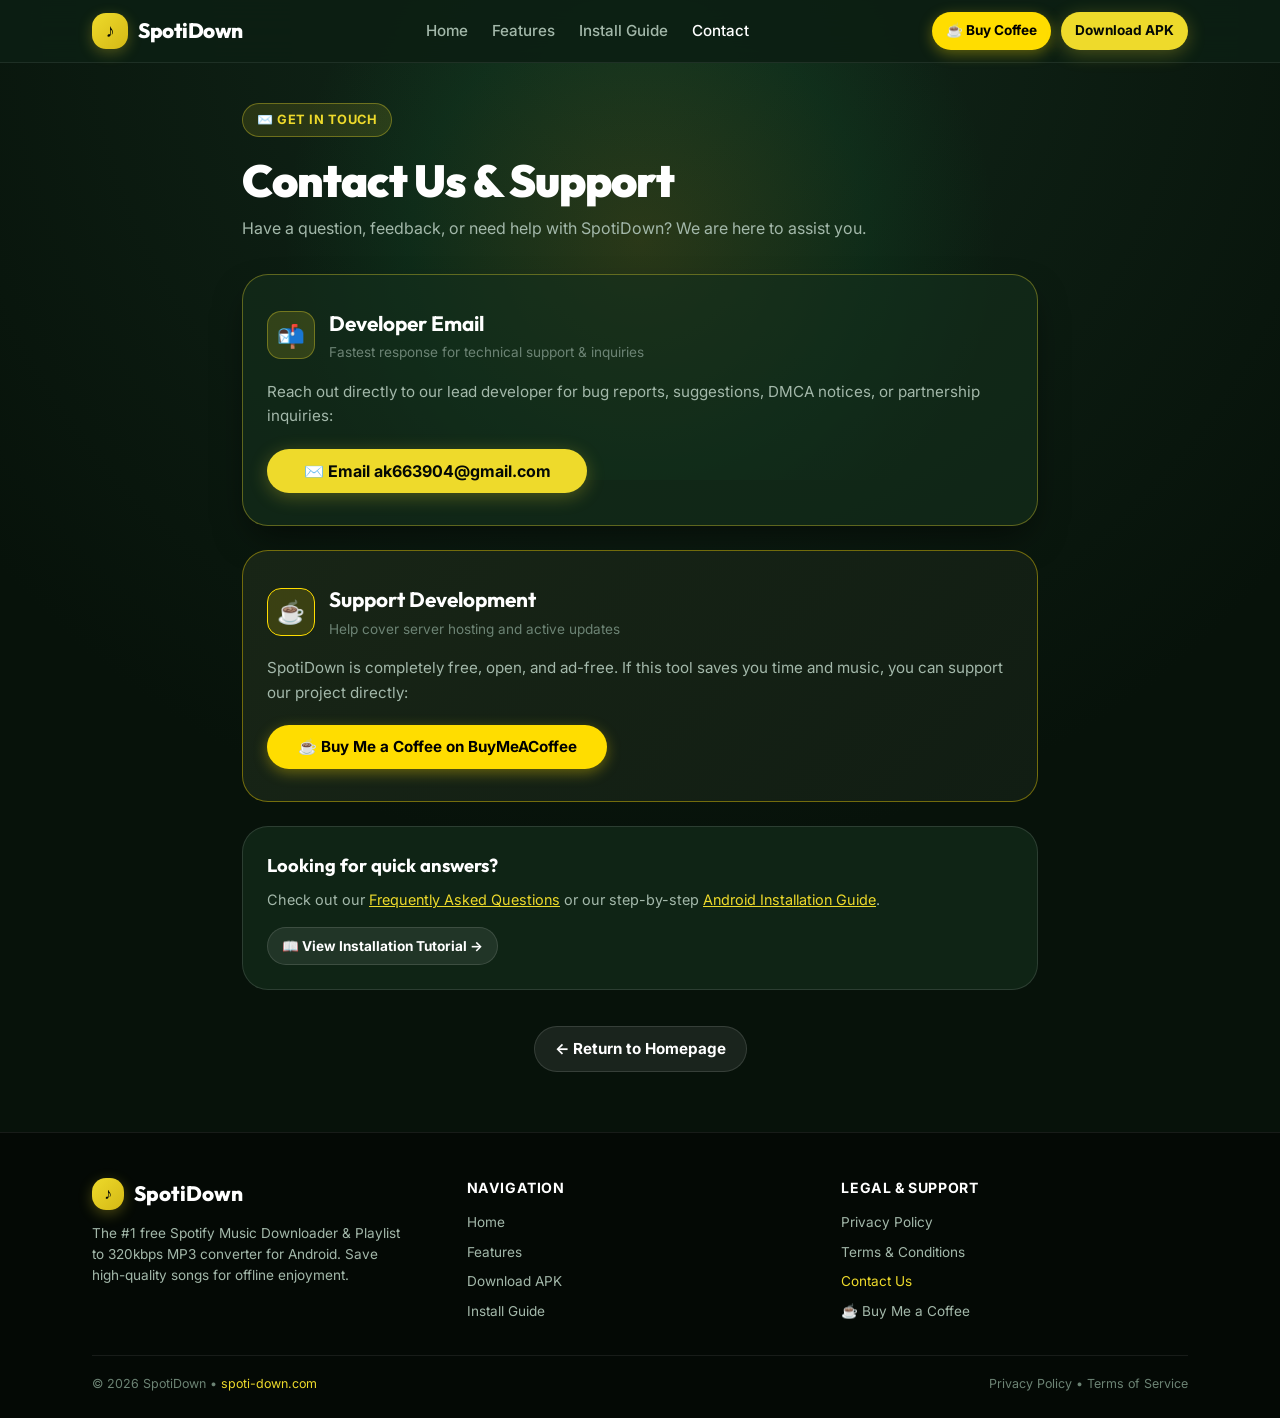
==== contact.html @ ee21e4bc "Initial commit" ====
<!DOCTYPE html>
<html lang="en">
<head>
  <meta charset="UTF-8">
  <meta name="viewport" content="width=device-width, initial-scale=1.0, maximum-scale=5.0">
  
  <!-- Google tag (gtag.js) -->
  <script async src="https://www.googletagmanager.com/gtag/js?id=G-NFB3HLNRLM"></script>
  <script>
    window.dataLayer = window.dataLayer || [];
    function gtag(){dataLayer.push(arguments);}
    gtag('js', new Date());

    gtag('config', 'G-NFB3HLNRLM');
  </script>

  <!-- Primary SEO Meta Tags -->
  <title>Contact Us & Support - SpotiDown</title>
  <meta name="title" content="Contact Us & Support - SpotiDown">
  <meta name="description" content="Get in touch with the SpotiDown development team for feedback, bug reports, feature requests, or project support.">
  <meta name="robots" content="index, follow">
  <link rel="canonical" href="https://spoti-down.com/contact">

  <!-- Favicon -->
  <link rel="icon" type="image/svg+xml" href="data:image/svg+xml,<svg xmlns='http://www.w3.org/2000/svg' viewBox='0 0 100 100'><rect width='100' height='100' rx='20' fill='%23eeda2b'/><text x='50%' y='68%' font-size='55' font-weight='bold' text-anchor='middle' fill='%23102216'>♪</text></svg>">

  <!-- Stylesheet -->
  <link rel="stylesheet" href="/css/style.css">
</head>
<body>

  <div class="ambient-glow"></div>

  <!-- Header / Navigation -->
  <header class="navbar">
    <div class="container nav-container">
      <a href="/" class="nav-brand">
        <div class="brand-icon">♪</div>
        <span>SpotiDown</span>
      </a>

      <nav>
        <ul class="nav-links">
          <li><a href="/" class="nav-link">Home</a></li>
          <li><a href="/#features" class="nav-link">Features</a></li>
          <li><a href="/install" class="nav-link">Install Guide</a></li>
          <li><a href="/contact" class="nav-link active">Contact</a></li>
        </ul>
      </nav>

      <div class="nav-actions">
        <a href="https://buymeacoffee.com/spotidown" target="_blank" rel="noopener noreferrer" class="btn btn-coffee btn-sm">
          ☕ Buy Coffee
        </a>
        <a href="/downloads/spotidown.apk" class="btn btn-primary btn-sm btn-download-trigger" download="spotidown.apk">
          Download APK
        </a>
        <button class="menu-toggle" id="menu-toggle-btn" aria-label="Toggle Navigation Menu">
          ☰
        </button>
      </div>
    </div>

    <!-- Mobile Drawer -->
    <div class="mobile-nav-drawer" id="mobile-drawer">
      <a href="/" class="mobile-nav-link" onclick="closeDrawer()">🏠 Home</a>
      <a href="/#features" class="mobile-nav-link" onclick="closeDrawer()">🎵 Features</a>
      <a href="/install" class="mobile-nav-link" onclick="closeDrawer()">📖 Install Guide</a>
      <a href="/privacy" class="mobile-nav-link" onclick="closeDrawer()">🔒 Privacy Policy</a>
      <a href="/terms" class="mobile-nav-link" onclick="closeDrawer()">📜 Terms & Conditions</a>
      <a href="/contact" class="mobile-nav-link" onclick="closeDrawer()">✉️ Contact Us</a>
      <a href="https://buymeacoffee.com/spotidown" target="_blank" rel="noopener noreferrer" class="btn btn-coffee btn-block" style="margin-top: 8px;">
        ☕ Buy Me a Coffee
      </a>
      <a href="/downloads/spotidown.apk" class="btn btn-primary btn-block btn-download-trigger" download="spotidown.apk">
        📥 Download APK (v1.3.4)
      </a>
    </div>
  </header>

  <!-- Content Section -->
  <main class="section" style="padding-top: 40px;">
    <div class="container" style="max-width: 860px;">
      
      <div class="badge-pill">
        ✉️ Get in Touch
      </div>
      
      <h1 class="hero-title" style="text-align: left; font-size: clamp(2rem, 4vw, 2.8rem); margin-bottom: 8px;">
        Contact Us & Support
      </h1>
      <p style="color: var(--text-muted); font-size: 1rem; margin-bottom: 32px;">
        Have a question, feedback, or need help with SpotiDown? We are here to assist you.
      </p>

      <div style="display: flex; flex-direction: column; gap: 24px;">

        <!-- Email Contact Card -->
        <div style="background: var(--bg-glass-card); border: 1.5px solid var(--border-gold); border-radius: var(--radius-xl); padding: 32px 24px; box-shadow: 0 16px 36px -10px rgba(0,0,0,0.6);">
          <div style="display: flex; align-items: center; gap: 14px; margin-bottom: 16px;">
            <div style="width: 48px; height: 48px; border-radius: var(--radius-md); background: rgba(238, 218, 43, 0.15); border: 1px solid var(--border-gold); display: flex; align-items: center; justify-content: center; font-size: 1.4rem; color: var(--primary);">
              📬
            </div>
            <div>
              <h2 style="font-family: var(--font-display); font-size: 1.3rem; color: #fff; margin-bottom: 2px;">Developer Email</h2>
              <p style="color: var(--text-dim); font-size: 0.85rem;">Fastest response for technical support & inquiries</p>
            </div>
          </div>

          <p style="color: var(--text-muted); font-size: 0.95rem; line-height: 1.6; margin-bottom: 20px;">
            Reach out directly to our lead developer for bug reports, suggestions, DMCA notices, or partnership inquiries:
          </p>

          <a href="mailto:ak663904@gmail.com" class="btn btn-primary btn-block" style="max-width: 320px; font-size: 1rem;">
            ✉️ Email ak663904@gmail.com
          </a>
        </div>

        <!-- Buy Me a Coffee Support Card -->
        <div style="background: linear-gradient(135deg, #182516 0%, #111d13 100%); border: 1.5px solid rgba(255, 221, 0, 0.4); border-radius: var(--radius-xl); padding: 32px 24px;">
          <div style="display: flex; align-items: center; gap: 14px; margin-bottom: 16px;">
            <div style="width: 48px; height: 48px; border-radius: var(--radius-md); background: rgba(255, 221, 0, 0.15); border: 1px solid var(--coffee-yellow); display: flex; align-items: center; justify-content: center; font-size: 1.4rem;">
              ☕
            </div>
            <div>
              <h2 style="font-family: var(--font-display); font-size: 1.3rem; color: #fff; margin-bottom: 2px;">Support Development</h2>
              <p style="color: var(--text-dim); font-size: 0.85rem;">Help cover server hosting and active updates</p>
            </div>
          </div>

          <p style="color: var(--text-muted); font-size: 0.95rem; line-height: 1.6; margin-bottom: 20px;">
            SpotiDown is completely free, open, and ad-free. If this tool saves you time and music, you can support our project directly:
          </p>

          <a href="https://buymeacoffee.com/spotidown" target="_blank" rel="noopener noreferrer" class="btn btn-coffee btn-block" style="max-width: 340px;">
            ☕ Buy Me a Coffee on BuyMeACoffee
          </a>
        </div>

        <!-- FAQ Shortcut Box -->
        <div style="background: var(--bg-glass-card); border: 1px solid var(--border-card); border-radius: var(--radius-xl); padding: 24px;">
          <h3 style="font-family: var(--font-display); font-size: 1.15rem; color: #fff; margin-bottom: 8px;">Looking for quick answers?</h3>
          <p style="color: var(--text-muted); font-size: 0.9rem; margin-bottom: 16px;">
            Check out our <a href="/#faq" style="color: var(--primary); text-decoration: underline;">Frequently Asked Questions</a> or our step-by-step <a href="/install" style="color: var(--primary); text-decoration: underline;">Android Installation Guide</a>.
          </p>
          <a href="/install" class="btn btn-secondary btn-sm">
            📖 View Installation Tutorial →
          </a>
        </div>

      </div>

      <div style="margin-top: 36px; text-align: center;">
        <a href="/" class="btn btn-secondary">
          ← Return to Homepage
        </a>
      </div>

    </div>
  </main>

  <!-- Footer -->
  <footer class="footer">
    <div class="container">
      <div class="footer-grid">
        <div class="footer-brand">
          <div style="display: flex; align-items: center; gap: 10px; margin-bottom: 12px;">
            <div class="brand-icon" style="width: 32px; height: 32px; font-size: 1rem;">♪</div>
            <span style="font-family: var(--font-display); font-weight: 800; font-size: 1.3rem; color: #fff;">SpotiDown</span>
          </div>
          <p>The #1 free Spotify Music Downloader & Playlist to 320kbps MP3 converter for Android. Save high-quality songs for offline enjoyment.</p>
        </div>

        <div class="footer-col">
          <h4>Navigation</h4>
          <ul class="footer-links">
            <li><a href="/">Home</a></li>
            <li><a href="/#features">Features</a></li>
            <li><a href="/downloads/spotidown.apk">Download APK</a></li>
            <li><a href="/install">Install Guide</a></li>
          </ul>
        </div>

        <div class="footer-col">
          <h4>Legal & Support</h4>
          <ul class="footer-links">
            <li><a href="/privacy">Privacy Policy</a></li>
            <li><a href="/terms">Terms & Conditions</a></li>
            <li><a href="/contact" style="color: var(--primary);">Contact Us</a></li>
            <li><a href="https://buymeacoffee.com/spotidown" target="_blank" rel="noopener noreferrer">☕ Buy Me a Coffee</a></li>
          </ul>
        </div>
      </div>

      <div class="footer-bottom">
        <div>© 2026 SpotiDown • <a href="https://spoti-down.com" style="color: var(--primary);">spoti-down.com</a></div>
        <div><a href="/privacy">Privacy Policy</a> • <a href="/terms">Terms of Service</a></div>
      </div>
    </div>
  </footer>

  <script src="/js/main.js"></script>
</body>
</html>
---- css/style.css ----
/* ==========================================================================
   SpotiDown - Production-Grade Mobile-First Responsive Design System
   Breakpoints: Mobile (<600px), Tablet (600px-1024px), Desktop (>1024px)
   ========================================================================== */

@import url('https://fonts.googleapis.com/css2?family=Inter:wght@400;500;600;700;800&family=Outfit:wght@600;700;800;900&display=swap');

:root {
  --bg-dark: #07120a;
  --bg-darker: #040905;
  --bg-surface: #0d1f13;
  --bg-surface-elevated: #142e1c;
  --bg-glass: rgba(13, 31, 19, 0.92);
  --bg-glass-card: rgba(20, 46, 28, 0.65);

  --primary: #eeda2b;
  --primary-hover: #f5e44a;
  --primary-glow: rgba(238, 218, 43, 0.28);
  --primary-glow-strong: rgba(238, 218, 43, 0.5);

  --spotify-green: #1db954;
  --spotify-green-hover: #1ed760;
  --spotify-green-glow: rgba(29, 185, 84, 0.35);

  --coffee-yellow: #ffdd00;
  --coffee-hover: #ebcc00;
  --coffee-glow: rgba(255, 221, 0, 0.35);

  --text-main: #ffffff;
  --text-muted: #a3b8aa;
  --text-dim: #6c8374;

  --border-subtle: rgba(255, 255, 255, 0.08);
  --border-card: rgba(255, 255, 255, 0.12);
  --border-gold: rgba(238, 218, 43, 0.35);
  --border-green: rgba(29, 185, 84, 0.35);

  --font-sans: 'Inter', -apple-system, BlinkMacSystemFont, 'Segoe UI', Roboto, sans-serif;
  --font-display: 'Outfit', sans-serif;

  --radius-sm: 8px;
  --radius-md: 14px;
  --radius-lg: 20px;
  --radius-xl: 26px;
  --radius-full: 9999px;

  --shadow-card: 0 10px 30px -10px rgba(0, 0, 0, 0.5);
  --shadow-glow: 0 0 35px -5px var(--primary-glow);
  --shadow-coffee: 0 0 30px -5px var(--coffee-glow);
}

/* Base & Reset */
*, *::before, *::after {
  box-sizing: border-box;
  margin: 0;
  padding: 0;
}

html {
  scroll-behavior: smooth;
  font-size: 16px;
  background-color: var(--bg-dark);
  color: var(--text-main);
  font-family: var(--font-sans);
  -webkit-font-smoothing: antialiased;
  -webkit-text-size-adjust: 100%;
}

body {
  overflow-x: hidden;
  width: 100%;
  position: relative;
  line-height: 1.6;
  background: radial-gradient(circle at 50% 0%, #12281a 0%, var(--bg-dark) 55%);
  min-height: 100vh;
}

a {
  color: inherit;
  text-decoration: none;
}

button {
  font-family: inherit;
}

img {
  max-width: 100%;
  height: auto;
  display: block;
}

/* Background Ambient Glow */
.ambient-glow {
  position: absolute;
  top: 0;
  left: 50%;
  transform: translateX(-50%);
  width: 100%;
  max-width: 900px;
  height: 480px;
  background: radial-gradient(circle, rgba(238, 218, 43, 0.12) 0%, rgba(29, 185, 84, 0.08) 45%, transparent 70%);
  pointer-events: none;
  z-index: 0;
}

/* Responsive Container */
.container {
  width: 100%;
  max-width: 1160px;
  margin: 0 auto;
  padding: 0 16px;
  position: relative;
  z-index: 1;
}

@media (min-width: 768px) {
  .container {
    padding: 0 24px;
  }
}

@media (min-width: 1024px) {
  .container {
    padding: 0 32px;
  }
}

/* Header & Navbar */
.navbar {
  position: sticky;
  top: 0;
  z-index: 1000;
  backdrop-filter: blur(18px);
  -webkit-backdrop-filter: blur(18px);
  background: var(--bg-glass);
  border-bottom: 1px solid var(--border-subtle);
  padding: 12px 0;
}

.nav-container {
  display: flex;
  align-items: center;
  justify-content: space-between;
  gap: 12px;
}

.nav-brand {
  display: flex;
  align-items: center;
  gap: 10px;
  font-family: var(--font-display);
  font-weight: 800;
  font-size: 1.3rem;
  letter-spacing: -0.5px;
  flex-shrink: 0;
}

.brand-icon {
  width: 36px;
  height: 36px;
  background: linear-gradient(135deg, var(--primary) 0%, #d4b815 100%);
  border-radius: var(--radius-md);
  display: flex;
  align-items: center;
  justify-content: center;
  color: var(--bg-darker);
  font-size: 1.15rem;
  box-shadow: 0 4px 14px var(--primary-glow);
  flex-shrink: 0;
}

.nav-links {
  display: flex;
  align-items: center;
  gap: 24px;
  list-style: none;
}

.nav-link {
  color: var(--text-muted);
  font-size: 0.95rem;
  font-weight: 500;
  transition: color 0.2s ease;
  padding: 6px 0;
}

.nav-link:hover, .nav-link.active {
  color: var(--text-main);
}

.nav-actions {
  display: flex;
  align-items: center;
  gap: 10px;
  flex-shrink: 0;
}

/* Mobile Hamburger Button */
.menu-toggle {
  display: none;
  background: rgba(255, 255, 255, 0.08);
  border: 1px solid var(--border-card);
  border-radius: var(--radius-sm);
  color: var(--text-main);
  padding: 8px 12px;
  font-size: 1.25rem;
  cursor: pointer;
  line-height: 1;
  min-height: 40px;
  min-width: 40px;
}

.menu-toggle:hover {
  background: rgba(255, 255, 255, 0.14);
}

/* Mobile Drawer Overlay */
.mobile-nav-drawer {
  display: none;
  flex-direction: column;
  gap: 12px;
  padding: 20px 16px 24px;
  background: var(--bg-surface-elevated);
  border-bottom: 1px solid var(--border-card);
  position: absolute;
  top: 100%;
  left: 0;
  width: 100%;
  box-shadow: 0 20px 40px rgba(0, 0, 0, 0.8);
  z-index: 999;
}

.mobile-nav-drawer.open {
  display: flex;
}

.mobile-nav-link {
  font-size: 1rem;
  font-weight: 600;
  color: var(--text-main);
  padding: 10px 0;
  border-bottom: 1px solid var(--border-subtle);
  display: flex;
  align-items: center;
  gap: 8px;
}

.mobile-nav-link:hover {
  color: var(--primary);
}

/* Standard Responsive Button System */
.btn {
  display: inline-flex;
  align-items: center;
  justify-content: center;
  gap: 8px;
  font-family: var(--font-sans);
  font-weight: 700;
  border-radius: var(--radius-full);
  padding: 12px 20px;
  font-size: 0.95rem;
  cursor: pointer;
  transition: all 0.25s cubic-bezier(0.16, 1, 0.3, 1);
  border: none;
  text-decoration: none;
  text-align: center;
  line-height: 1.3;
  min-height: 44px;
}

.btn-primary {
  background: var(--primary);
  color: var(--bg-darker);
  box-shadow: 0 4px 18px var(--primary-glow);
}

.btn-primary:hover, .btn-primary:active {
  background: var(--primary-hover);
  transform: translateY(-2px);
  box-shadow: 0 8px 24px var(--primary-glow-strong);
}

.btn-coffee {
  background: var(--coffee-yellow);
  color: #000000;
  box-shadow: 0 4px 14px var(--coffee-glow);
}

.btn-coffee:hover, .btn-coffee:active {
  background: var(--coffee-hover);
  transform: translateY(-2px);
  box-shadow: 0 8px 22px var(--coffee-glow);
}

.btn-secondary {
  background: rgba(255, 255, 255, 0.08);
  color: var(--text-main);
  border: 1px solid var(--border-card);
}

.btn-secondary:hover, .btn-secondary:active {
  background: rgba(255, 255, 255, 0.14);
  border-color: rgba(255, 255, 255, 0.28);
  transform: translateY(-2px);
}

.btn-lg {
  padding: 14px 26px;
  font-size: 1.02rem;
  min-height: 50px;
}

.btn-sm {
  padding: 8px 14px;
  font-size: 0.85rem;
  min-height: 38px;
}

.btn-block {
  width: 100%;
}

/* Hero Section */
.hero-section {
  padding: 48px 0 40px;
  text-align: center;
  position: relative;
}

.badge-pill {
  display: inline-flex;
  align-items: center;
  gap: 6px;
  padding: 6px 14px;
  border-radius: var(--radius-full);
  background: rgba(238, 218, 43, 0.12);
  border: 1px solid var(--border-gold);
  color: var(--primary);
  font-size: 0.8rem;
  font-weight: 700;
  text-transform: uppercase;
  letter-spacing: 0.5px;
  margin-bottom: 18px;
  max-width: 100%;
}

.hero-title {
  font-family: var(--font-display);
  font-size: clamp(1.85rem, 5.2vw, 3.6rem);
  font-weight: 900;
  line-height: 1.18;
  letter-spacing: -1px;
  margin-bottom: 16px;
  word-break: break-word;
}

.hero-title .highlight {
  background: linear-gradient(135deg, var(--primary) 0%, #fff176 100%);
  -webkit-background-clip: text;
  -webkit-text-fill-color: transparent;
}

.hero-subtitle {
  font-size: clamp(0.95rem, 2vw, 1.15rem);
  color: var(--text-muted);
  max-width: 680px;
  margin: 0 auto 28px;
  font-weight: 400;
  line-height: 1.6;
}

.hero-cta-group {
  display: flex;
  align-items: center;
  justify-content: center;
  flex-direction: column;
  gap: 12px;
  margin: 0 auto 28px;
  width: 100%;
  max-width: 480px;
}

@media (min-width: 640px) {
  .hero-cta-group {
    flex-direction: row;
    max-width: none;
  }
}

.hero-meta {
  display: flex;
  align-items: center;
  justify-content: center;
  flex-wrap: wrap;
  gap: 12px 20px;
  font-size: 0.82rem;
  color: var(--text-dim);
}

.hero-meta-item {
  display: flex;
  align-items: center;
  gap: 6px;
}

.hero-meta-item .dot {
  width: 6px;
  height: 6px;
  border-radius: 50%;
  background: var(--spotify-green);
  flex-shrink: 0;
}

/* App Phone Mockup in Hero */
.hero-phone-container {
  margin: 36px auto 0;
  max-width: 320px;
  width: 100%;
  position: relative;
}

@media (min-width: 640px) {
  .hero-phone-container {
    max-width: 340px;
  }
}

.phone-mockup-frame {
  background: #040905;
  border: 4px solid #1a3823;
  border-radius: 38px;
  padding: 8px;
  box-shadow: 0 25px 60px -15px rgba(0, 0, 0, 0.8), 0 0 35px var(--primary-glow);
  position: relative;
  overflow: hidden;
}

.phone-mockup-frame img {
  width: 100%;
  border-radius: 30px;
  display: block;
}

/* Floating Feature Badges around Hero Phone */
.floating-badge {
  position: absolute;
  background: rgba(16, 38, 24, 0.95);
  border: 1px solid var(--border-gold);
  border-radius: var(--radius-full);
  padding: 8px 16px;
  font-size: 0.82rem;
  font-weight: 700;
  color: #fff;
  display: flex;
  align-items: center;
  gap: 8px;
  box-shadow: 0 10px 25px rgba(0,0,0,0.6), 0 0 15px var(--primary-glow);
  backdrop-filter: blur(10px);
  z-index: 10;
  white-space: nowrap;
}

.floating-badge-left {
  top: 25%;
  left: -120px;
  animation: float 4s ease-in-out infinite;
}

.floating-badge-right {
  bottom: 25%;
  right: -120px;
  animation: float 4s ease-in-out infinite 2s;
}

@media (max-width: 900px) {
  .floating-badge {
    display: none; /* Hide floating badges on smaller screens to prevent overflow */
  }
}

/* Screenshots Showcase Section */
.screenshots-section {
  padding: 60px 0;
  position: relative;
}

.screenshots-grid {
  display: grid;
  grid-template-columns: repeat(auto-fit, minmax(min(100%, 260px), 1fr));
  gap: 24px;
}

.screenshot-card {
  background: var(--bg-glass-card);
  border: 1px solid var(--border-card);
  border-radius: var(--radius-xl);
  padding: 16px;
  text-align: center;
  transition: all 0.3s cubic-bezier(0.16, 1, 0.3, 1);
  display: flex;
  flex-direction: column;
  align-items: center;
  cursor: pointer;
  position: relative;
}

.screenshot-card:hover {
  transform: translateY(-6px);
  border-color: var(--border-gold);
  box-shadow: 0 20px 40px -10px rgba(0,0,0,0.8), 0 0 25px var(--primary-glow);
}

.screenshot-img-box {
  width: 100%;
  max-width: 260px;
  border-radius: 20px;
  overflow: hidden;
  border: 2px solid var(--border-subtle);
  margin-bottom: 16px;
  background: #000;
  position: relative;
}

.screenshot-img-box img {
  width: 100%;
  display: block;
  transition: transform 0.3s ease;
}

.screenshot-zoom-overlay {
  position: absolute;
  inset: 0;
  background: rgba(0, 0, 0, 0.5);
  display: flex;
  align-items: center;
  justify-content: center;
  opacity: 0;
  transition: opacity 0.25s ease;
  backdrop-filter: blur(2px);
}

.screenshot-zoom-overlay .zoom-icon {
  background: var(--primary);
  color: #000;
  font-weight: 800;
  font-size: 0.8rem;
  padding: 8px 16px;
  border-radius: var(--radius-full);
  box-shadow: 0 8px 20px rgba(0,0,0,0.5);
  transform: translateY(10px);
  transition: transform 0.25s ease;
}

.screenshot-card:hover .screenshot-zoom-overlay {
  opacity: 1;
}

.screenshot-card:hover .screenshot-zoom-overlay .zoom-icon {
  transform: translateY(0);
}

.screenshot-card:hover .screenshot-img-box img {
  transform: scale(1.04);
}

.screenshot-info {
  width: 100%;
}

.screenshot-tag {
  display: inline-block;
  background: rgba(238, 218, 43, 0.12);
  color: var(--primary);
  font-size: 0.72rem;
  font-weight: 800;
  text-transform: uppercase;
  padding: 4px 10px;
  border-radius: var(--radius-full);
  margin-bottom: 8px;
}

.screenshot-title {
  font-family: var(--font-display);
  font-size: 1.15rem;
  font-weight: 800;
  color: var(--text-main);
  margin-bottom: 6px;
}

.screenshot-desc {
  font-size: 0.85rem;
  color: var(--text-muted);
  line-height: 1.5;
}

/* Trust Proof Badges Strip */
.trust-proof-strip {
  display: grid;
  grid-template-columns: repeat(auto-fit, minmax(min(100%, 240px), 1fr));
  gap: 16px;
  margin-top: 40px;
  padding: 24px;
  background: var(--bg-glass-card);
  border: 1px solid var(--border-subtle);
  border-radius: var(--radius-xl);
}

.trust-proof-item {
  display: flex;
  align-items: center;
  gap: 14px;
}

.trust-proof-icon {
  font-size: 1.8rem;
  flex-shrink: 0;
  width: 44px;
  height: 44px;
  border-radius: 12px;
  background: rgba(238, 218, 43, 0.1);
  display: flex;
  align-items: center;
  justify-content: center;
  border: 1px solid rgba(238, 218, 43, 0.2);
}

.trust-proof-text {
  display: flex;
  flex-direction: column;
}

.trust-proof-text strong {
  font-size: 0.95rem;
  color: var(--text-main);
  font-weight: 800;
}

.trust-proof-text span {
  font-size: 0.8rem;
  color: var(--text-muted);
}

.trust-proof-text code {
  background: rgba(255,255,255,0.08);
  padding: 1px 4px;
  border-radius: 4px;
  color: var(--primary);
  font-size: 0.75rem;
}

/* Lightbox Modal */
.lightbox-modal {
  position: fixed;
  inset: 0;
  z-index: 9999;
  display: flex;
  align-items: center;
  justify-content: center;
  padding: 20px;
  opacity: 0;
  pointer-events: none;
  transition: opacity 0.3s cubic-bezier(0.16, 1, 0.3, 1);
}

.lightbox-modal.active {
  opacity: 1;
  pointer-events: auto;
}

.lightbox-backdrop {
  position: absolute;
  inset: 0;
  background: rgba(0, 0, 0, 0.88);
  backdrop-filter: blur(10px);
}

.lightbox-content {
  position: relative;
  z-index: 2;
  display: flex;
  flex-direction: column;
  align-items: center;
  max-width: 900px;
  width: 100%;
  max-height: 94vh;
}

.lightbox-close {
  position: absolute;
  top: -45px;
  right: 0;
  background: rgba(255, 255, 255, 0.15);
  border: 1px solid rgba(255, 255, 255, 0.3);
  color: #fff;
  width: 38px;
  height: 38px;
  border-radius: 50%;
  font-size: 1.2rem;
  display: flex;
  align-items: center;
  justify-content: center;
  cursor: pointer;
  transition: all 0.2s ease;
}

.lightbox-close:hover {
  background: var(--primary);
  color: #000;
}

.lightbox-phone-wrapper {
  max-height: 65vh;
  display: flex;
  justify-content: center;
  border-radius: 28px;
  overflow: hidden;
  box-shadow: 0 25px 60px -10px rgba(0, 0, 0, 0.9), 0 0 40px var(--primary-glow);
  border: 3px solid rgba(238, 218, 43, 0.35);
  background: #000;
}

.lightbox-phone-wrapper img {
  max-height: 65vh;
  width: auto;
  max-width: 100%;
  object-fit: contain;
  display: block;
}

.lightbox-nav-btn {
  position: absolute;
  top: 40%;
  transform: translateY(-50%);
  background: rgba(20, 20, 20, 0.8);
  border: 1px solid rgba(255, 255, 255, 0.2);
  color: #fff;
  width: 46px;
  height: 46px;
  border-radius: 50%;
  font-size: 1.8rem;
  display: flex;
  align-items: center;
  justify-content: center;
  cursor: pointer;
  transition: all 0.2s ease;
  z-index: 5;
}

.lightbox-nav-btn:hover {
  background: var(--primary);
  color: #000;
  border-color: var(--primary);
}

.lightbox-prev {
  left: 0;
}

.lightbox-next {
  right: 0;
}

@media (min-width: 768px) {
  .lightbox-prev {
    left: -60px;
  }
  .lightbox-next {
    right: -60px;
  }
}

.lightbox-caption {
  margin-top: 16px;
  text-align: center;
  max-width: 520px;
  background: rgba(15, 17, 16, 0.9);
  padding: 12px 20px;
  border-radius: var(--radius-lg);
  border: 1px solid var(--border-card);
}

.lightbox-caption h3 {
  font-family: var(--font-display);
  font-size: 1.2rem;
  color: #fff;
  margin: 6px 0 4px 0;
}

.lightbox-caption p {
  font-size: 0.85rem;
  color: var(--text-muted);
  line-height: 1.4;
  margin-bottom: 6px;
}

.lightbox-counter {
  font-size: 0.75rem;
  color: var(--primary);
  font-weight: 700;
}

/* Sections */
.section {
  padding: 60px 0;
  position: relative;
}

.section-header {
  text-align: center;
  max-width: 680px;
  margin: 0 auto 36px;
}

.section-title {
  font-family: var(--font-display);
  font-size: clamp(1.65rem, 3.5vw, 2.4rem);
  font-weight: 800;
  letter-spacing: -0.6px;
  margin-bottom: 10px;
  line-height: 1.25;
}

.section-subtitle {
  color: var(--text-muted);
  font-size: 0.95rem;
  line-height: 1.55;
}

/* Features Grid */
.features-grid {
  display: grid;
  grid-template-columns: repeat(auto-fit, minmax(min(100%, 280px), 1fr));
  gap: 16px;
}

.feature-card {
  background: var(--bg-glass-card);
  border: 1px solid var(--border-card);
  border-radius: var(--radius-lg);
  padding: 24px 20px;
  transition: all 0.25s ease;
  backdrop-filter: blur(8px);
}

.feature-card:hover {
  transform: translateY(-3px);
  border-color: var(--border-gold);
  box-shadow: 0 14px 30px -10px rgba(0, 0, 0, 0.6), 0 0 18px -5px var(--primary-glow);
}

.feature-icon-box {
  width: 44px;
  height: 44px;
  border-radius: var(--radius-md);
  background: rgba(238, 218, 43, 0.12);
  border: 1px solid var(--border-gold);
  color: var(--primary);
  display: flex;
  align-items: center;
  justify-content: center;
  font-size: 1.3rem;
  margin-bottom: 14px;
}

.feature-title {
  font-family: var(--font-display);
  font-size: 1.15rem;
  font-weight: 700;
  margin-bottom: 6px;
  color: var(--text-main);
}

.feature-desc {
  color: var(--text-muted);
  font-size: 0.88rem;
  line-height: 1.55;
}

/* How It Works Steps */
.steps-grid {
  display: grid;
  grid-template-columns: repeat(auto-fit, minmax(min(100%, 260px), 1fr));
  gap: 16px;
}

.step-card {
  background: var(--bg-glass-card);
  border: 1px solid var(--border-card);
  border-radius: var(--radius-lg);
  padding: 24px 18px;
  text-align: center;
}

.step-num {
  width: 38px;
  height: 38px;
  border-radius: 50%;
  background: var(--primary);
  color: var(--bg-darker);
  font-weight: 900;
  font-size: 1.1rem;
  display: flex;
  align-items: center;
  justify-content: center;
  margin: 0 auto 14px;
  box-shadow: 0 4px 14px var(--primary-glow);
}

.step-title {
  font-family: var(--font-display);
  font-size: 1.1rem;
  font-weight: 700;
  margin-bottom: 6px;
}

.step-desc {
  color: var(--text-muted);
  font-size: 0.86rem;
  line-height: 1.5;
}

/* Direct APK Download Section */
.download-box {
  background: linear-gradient(135deg, rgba(20, 46, 28, 0.95) 0%, rgba(13, 31, 19, 0.98) 100%);
  border: 1.5px solid var(--border-gold);
  border-radius: var(--radius-xl);
  padding: 32px 18px;
  text-align: center;
  box-shadow: 0 20px 50px -10px rgba(0, 0, 0, 0.7), var(--shadow-glow);
  max-width: 720px;
  margin: 0 auto;
}

@media (min-width: 768px) {
  .download-box {
    padding: 44px 32px;
  }
}

.download-specs {
  display: grid;
  grid-template-columns: repeat(2, 1fr);
  gap: 8px;
  margin: 18px 0 24px;
}

@media (min-width: 600px) {
  .download-specs {
    grid-template-columns: repeat(4, 1fr);
    gap: 12px;
  }
}

.spec-item {
  background: rgba(255, 255, 255, 0.05);
  border: 1px solid var(--border-subtle);
  border-radius: var(--radius-md);
  padding: 8px 10px;
  font-size: 0.78rem;
  color: var(--text-muted);
}

.spec-item strong {
  color: var(--text-main);
  display: block;
}

/* Buy Me A Coffee Donation Section */
.coffee-section {
  background: radial-gradient(circle at 50% 50%, rgba(255, 221, 0, 0.08) 0%, transparent 70%);
}

.coffee-card {
  background: linear-gradient(135deg, #182516 0%, #111d13 100%);
  border: 1.5px solid rgba(255, 221, 0, 0.4);
  border-radius: var(--radius-xl);
  padding: 32px 18px;
  text-align: center;
  box-shadow: 0 20px 50px -10px rgba(0, 0, 0, 0.7), var(--shadow-coffee);
  max-width: 720px;
  margin: 0 auto;
}

@media (min-width: 768px) {
  .coffee-card {
    padding: 44px 32px;
  }
}

.coffee-icon-large {
  font-size: 2.8rem;
  margin-bottom: 10px;
  display: inline-block;
}

.coffee-tiers {
  display: grid;
  grid-template-columns: repeat(2, 1fr);
  gap: 8px;
  margin: 20px auto;
  max-width: 480px;
}

@media (min-width: 600px) {
  .coffee-tiers {
    grid-template-columns: repeat(4, 1fr);
  }
}

.coffee-tier-btn {
  background: rgba(255, 255, 255, 0.06);
  border: 1px solid rgba(255, 221, 0, 0.3);
  border-radius: var(--radius-md);
  padding: 10px 8px;
  font-weight: 700;
  font-size: 0.85rem;
  color: var(--coffee-yellow);
  cursor: pointer;
  transition: all 0.2s ease;
  min-height: 44px;
}

.coffee-tier-btn:hover, .coffee-tier-btn:active {
  background: var(--coffee-yellow);
  color: #000000;
  transform: translateY(-2px);
}

/* FAQ Accordion */
.faq-list {
  max-width: 740px;
  margin: 0 auto;
  display: flex;
  flex-direction: column;
  gap: 12px;
}

.faq-item {
  background: var(--bg-glass-card);
  border: 1px solid var(--border-card);
  border-radius: var(--radius-md);
  overflow: hidden;
  transition: all 0.2s ease;
}

.faq-question {
  width: 100%;
  padding: 16px 18px;
  background: none;
  border: none;
  color: var(--text-main);
  font-family: var(--font-display);
  font-size: 0.98rem;
  font-weight: 700;
  text-align: left;
  display: flex;
  align-items: center;
  justify-content: space-between;
  cursor: pointer;
  gap: 12px;
  line-height: 1.4;
  min-height: 48px;
}

.faq-icon {
  font-size: 1.2rem;
  transition: transform 0.25s ease;
  color: var(--primary);
  flex-shrink: 0;
}

.faq-item.active .faq-icon {
  transform: rotate(45deg);
}

.faq-answer {
  max-height: 0;
  overflow: hidden;
  transition: max-height 0.3s ease, padding 0.3s ease;
  padding: 0 18px;
  color: var(--text-muted);
  font-size: 0.88rem;
  line-height: 1.6;
}

.faq-item.active .faq-answer {
  max-height: 400px;
  padding: 0 18px 16px;
}

/* Installation Guide Page */
.guide-header {
  padding: 40px 0 24px;
  text-align: center;
}

.guide-step-block {
  background: var(--bg-glass-card);
  border: 1px solid var(--border-card);
  border-radius: var(--radius-xl);
  padding: 22px 16px;
  margin-bottom: 18px;
  display: flex;
  flex-direction: column;
  gap: 14px;
  align-items: flex-start;
}

@media (min-width: 680px) {
  .guide-step-block {
    display: grid;
    grid-template-columns: 52px 1fr;
    gap: 18px;
    padding: 26px 22px;
  }
}

.guide-step-badge {
  width: 44px;
  height: 44px;
  border-radius: var(--radius-md);
  background: rgba(238, 218, 43, 0.15);
  border: 1.5px solid var(--primary);
  color: var(--primary);
  font-family: var(--font-display);
  font-size: 1.3rem;
  font-weight: 900;
  display: flex;
  align-items: center;
  justify-content: center;
  flex-shrink: 0;
}

.guide-step-content {
  width: 100%;
  min-width: 0;
}

.guide-step-content h3 {
  font-family: var(--font-display);
  font-size: 1.2rem;
  font-weight: 800;
  margin-bottom: 8px;
  color: var(--text-main);
  line-height: 1.3;
}

.guide-step-content p {
  color: var(--text-muted);
  font-size: 0.9rem;
  margin-bottom: 10px;
  line-height: 1.55;
}

.guide-callout {
  background: rgba(238, 218, 43, 0.08);
  border-left: 4px solid var(--primary);
  border-radius: 0 var(--radius-sm) var(--radius-sm) 0;
  padding: 12px 14px;
  font-size: 0.85rem;
  color: var(--text-main);
  margin-top: 10px;
  word-break: break-word;
}

.device-tips-grid {
  display: grid;
  grid-template-columns: repeat(auto-fit, minmax(min(100%, 240px), 1fr));
  gap: 14px;
  margin-top: 18px;
}

.device-tip-card {
  background: rgba(255, 255, 255, 0.03);
  border: 1px solid var(--border-subtle);
  border-radius: var(--radius-md);
  padding: 16px;
}

.device-tip-card h4 {
  color: var(--primary);
  font-size: 0.95rem;
  margin-bottom: 6px;
}

.device-tip-card p {
  color: var(--text-muted);
  font-size: 0.82rem;
  line-height: 1.5;
}

/* Footer */
.footer {
  border-top: 1px solid var(--border-subtle);
  background: var(--bg-darker);
  padding: 44px 0 24px;
  font-size: 0.85rem;
  color: var(--text-dim);
}

.footer-grid {
  display: grid;
  grid-template-columns: repeat(auto-fit, minmax(min(100%, 200px), 1fr));
  gap: 28px;
  margin-bottom: 32px;
}

.footer-brand h3 {
  font-family: var(--font-display);
  color: var(--text-main);
  font-size: 1.2rem;
  margin-bottom: 8px;
}

.footer-brand p {
  color: var(--text-muted);
  max-width: 320px;
  line-height: 1.55;
  font-size: 0.85rem;
}

.footer-col h4 {
  color: var(--text-main);
  font-size: 0.88rem;
  font-weight: 700;
  margin-bottom: 12px;
  text-transform: uppercase;
  letter-spacing: 0.6px;
}

.footer-links {
  list-style: none;
  display: flex;
  flex-direction: column;
  gap: 8px;
}

.footer-links a {
  color: var(--text-muted);
  transition: color 0.2s;
}

.footer-links a:hover {
  color: var(--primary);
}

.footer-bottom {
  border-top: 1px solid var(--border-subtle);
  padding-top: 18px;
  display: flex;
  align-items: center;
  justify-content: space-between;
  flex-direction: column;
  text-align: center;
  gap: 10px;
  font-size: 0.78rem;
}

@media (min-width: 640px) {
  .footer-bottom {
    flex-direction: row;
    text-align: left;
  }
}

.footer-disclaimer {
  max-width: 800px;
  color: var(--text-dim);
  font-size: 0.75rem;
  line-height: 1.5;
  margin-bottom: 16px;
}

/* Responsive Navigation Breakpoint */
@media (max-width: 860px) {
  .nav-links {
    display: none;
  }

  .menu-toggle {
    display: block;
  }

  .nav-actions .btn-coffee {
    display: none;
  }
}
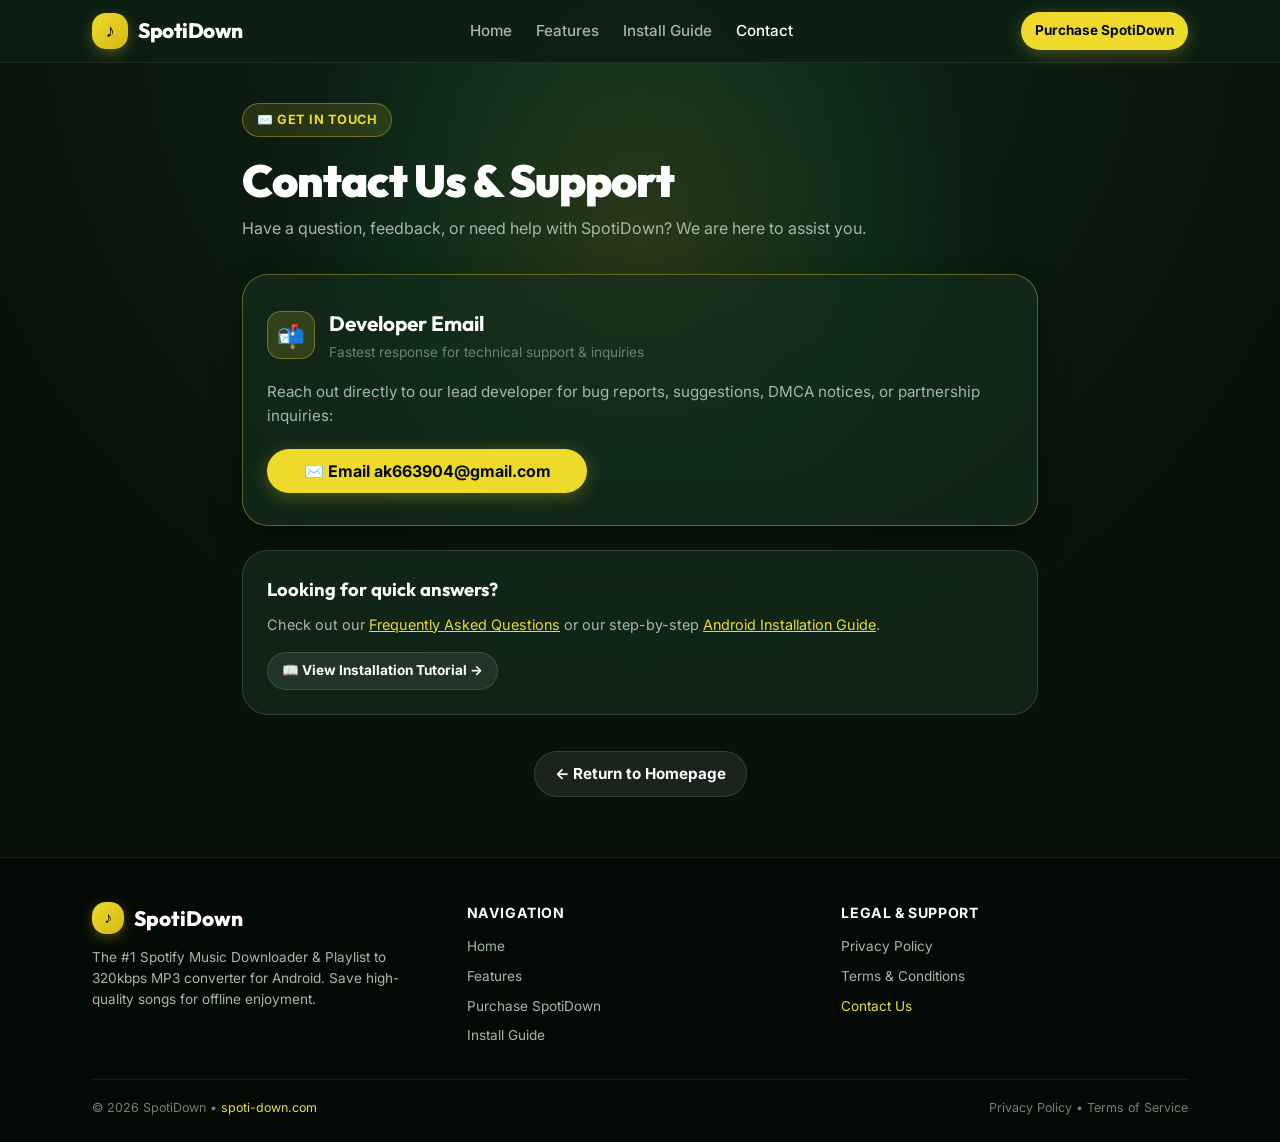
==== commit 7865d909: "Replace APK downloads with Gumroad purchases and remove donations" ====
--- a/contact.html
+++ b/contact.html
@@ -1,32 +1,36 @@
 <!DOCTYPE html>
 <html lang="en">
+
 <head>
   <meta charset="UTF-8">
   <meta name="viewport" content="width=device-width, initial-scale=1.0, maximum-scale=5.0">
-  
+
   <!-- Google tag (gtag.js) -->
-  <script async src="https://www.googletagmanager.com/gtag/js?id=G-NFB3HLNRLM"></script>
+  <script async src="https://www.googletagmanager.com/gtag/js?id=G-TR0MMLBGY8"></script>
   <script>
     window.dataLayer = window.dataLayer || [];
-    function gtag(){dataLayer.push(arguments);}
+    function gtag() { dataLayer.push(arguments); }
     gtag('js', new Date());
 
-    gtag('config', 'G-NFB3HLNRLM');
+    gtag('config', 'G-TR0MMLBGY8');
   </script>
 
   <!-- Primary SEO Meta Tags -->
   <title>Contact Us & Support - SpotiDown</title>
   <meta name="title" content="Contact Us & Support - SpotiDown">
-  <meta name="description" content="Get in touch with the SpotiDown development team for feedback, bug reports, feature requests, or project support.">
+  <meta name="description"
+    content="Get in touch with the SpotiDown development team for feedback, bug reports, feature requests, or project support.">
   <meta name="robots" content="index, follow">
   <link rel="canonical" href="https://spoti-down.com/contact">
 
   <!-- Favicon -->
-  <link rel="icon" type="image/svg+xml" href="data:image/svg+xml,<svg xmlns='http://www.w3.org/2000/svg' viewBox='0 0 100 100'><rect width='100' height='100' rx='20' fill='%23eeda2b'/><text x='50%' y='68%' font-size='55' font-weight='bold' text-anchor='middle' fill='%23102216'>♪</text></svg>">
+  <link rel="icon" type="image/svg+xml"
+    href="data:image/svg+xml,<svg xmlns='http://www.w3.org/2000/svg' viewBox='0 0 100 100'><rect width='100' height='100' rx='20' fill='%23eeda2b'/><text x='50%' y='68%' font-size='55' font-weight='bold' text-anchor='middle' fill='%23102216'>♪</text></svg>">
 
   <!-- Stylesheet -->
   <link rel="stylesheet" href="/css/style.css">
 </head>
+
 <body>
 
   <div class="ambient-glow"></div>
@@ -49,11 +53,8 @@
       </nav>
 
       <div class="nav-actions">
-        <a href="https://buymeacoffee.com/spotidown" target="_blank" rel="noopener noreferrer" class="btn btn-coffee btn-sm">
-          ☕ Buy Coffee
-        </a>
-        <a href="/downloads/spotidown.apk" class="btn btn-primary btn-sm btn-download-trigger" download="spotidown.apk">
-          Download APK
+        <a href="https://5994300901899.gumroad.com/l/checkout" class="btn btn-primary btn-sm btn-purchase-trigger">
+          Purchase SpotiDown
         </a>
         <button class="menu-toggle" id="menu-toggle-btn" aria-label="Toggle Navigation Menu">
           ☰
@@ -69,11 +70,8 @@
       <a href="/privacy" class="mobile-nav-link" onclick="closeDrawer()">🔒 Privacy Policy</a>
       <a href="/terms" class="mobile-nav-link" onclick="closeDrawer()">📜 Terms & Conditions</a>
       <a href="/contact" class="mobile-nav-link" onclick="closeDrawer()">✉️ Contact Us</a>
-      <a href="https://buymeacoffee.com/spotidown" target="_blank" rel="noopener noreferrer" class="btn btn-coffee btn-block" style="margin-top: 8px;">
-        ☕ Buy Me a Coffee
-      </a>
-      <a href="/downloads/spotidown.apk" class="btn btn-primary btn-block btn-download-trigger" download="spotidown.apk">
-        📥 Download APK (v1.3.4)
+      <a href="https://5994300901899.gumroad.com/l/checkout" class="btn btn-primary btn-block btn-purchase-trigger">
+        Purchase SpotiDown
       </a>
     </div>
   </header>
@@ -81,11 +79,11 @@
   <!-- Content Section -->
   <main class="section" style="padding-top: 40px;">
     <div class="container" style="max-width: 860px;">
-      
+
       <div class="badge-pill">
         ✉️ Get in Touch
       </div>
-      
+
       <h1 class="hero-title" style="text-align: left; font-size: clamp(2rem, 4vw, 2.8rem); margin-bottom: 8px;">
         Contact Us & Support
       </h1>
@@ -96,52 +94,41 @@
       <div style="display: flex; flex-direction: column; gap: 24px;">
 
         <!-- Email Contact Card -->
-        <div style="background: var(--bg-glass-card); border: 1.5px solid var(--border-gold); border-radius: var(--radius-xl); padding: 32px 24px; box-shadow: 0 16px 36px -10px rgba(0,0,0,0.6);">
+        <div
+          style="background: var(--bg-glass-card); border: 1.5px solid var(--border-gold); border-radius: var(--radius-xl); padding: 32px 24px; box-shadow: 0 16px 36px -10px rgba(0,0,0,0.6);">
           <div style="display: flex; align-items: center; gap: 14px; margin-bottom: 16px;">
-            <div style="width: 48px; height: 48px; border-radius: var(--radius-md); background: rgba(238, 218, 43, 0.15); border: 1px solid var(--border-gold); display: flex; align-items: center; justify-content: center; font-size: 1.4rem; color: var(--primary);">
+            <div
+              style="width: 48px; height: 48px; border-radius: var(--radius-md); background: rgba(238, 218, 43, 0.15); border: 1px solid var(--border-gold); display: flex; align-items: center; justify-content: center; font-size: 1.4rem; color: var(--primary);">
               📬
             </div>
             <div>
-              <h2 style="font-family: var(--font-display); font-size: 1.3rem; color: #fff; margin-bottom: 2px;">Developer Email</h2>
-              <p style="color: var(--text-dim); font-size: 0.85rem;">Fastest response for technical support & inquiries</p>
+              <h2 style="font-family: var(--font-display); font-size: 1.3rem; color: #fff; margin-bottom: 2px;">
+                Developer Email</h2>
+              <p style="color: var(--text-dim); font-size: 0.85rem;">Fastest response for technical support & inquiries
+              </p>
             </div>
           </div>
 
           <p style="color: var(--text-muted); font-size: 0.95rem; line-height: 1.6; margin-bottom: 20px;">
-            Reach out directly to our lead developer for bug reports, suggestions, DMCA notices, or partnership inquiries:
+            Reach out directly to our lead developer for bug reports, suggestions, DMCA notices, or partnership
+            inquiries:
           </p>
 
-          <a href="mailto:ak663904@gmail.com" class="btn btn-primary btn-block" style="max-width: 320px; font-size: 1rem;">
+          <a href="mailto:ak663904@gmail.com" class="btn btn-primary btn-block"
+            style="max-width: 320px; font-size: 1rem;">
             ✉️ Email ak663904@gmail.com
           </a>
         </div>
 
-        <!-- Buy Me a Coffee Support Card -->
-        <div style="background: linear-gradient(135deg, #182516 0%, #111d13 100%); border: 1.5px solid rgba(255, 221, 0, 0.4); border-radius: var(--radius-xl); padding: 32px 24px;">
-          <div style="display: flex; align-items: center; gap: 14px; margin-bottom: 16px;">
-            <div style="width: 48px; height: 48px; border-radius: var(--radius-md); background: rgba(255, 221, 0, 0.15); border: 1px solid var(--coffee-yellow); display: flex; align-items: center; justify-content: center; font-size: 1.4rem;">
-              ☕
-            </div>
-            <div>
-              <h2 style="font-family: var(--font-display); font-size: 1.3rem; color: #fff; margin-bottom: 2px;">Support Development</h2>
-              <p style="color: var(--text-dim); font-size: 0.85rem;">Help cover server hosting and active updates</p>
-            </div>
-          </div>
-
-          <p style="color: var(--text-muted); font-size: 0.95rem; line-height: 1.6; margin-bottom: 20px;">
-            SpotiDown is completely free, open, and ad-free. If this tool saves you time and music, you can support our project directly:
-          </p>
-
-          <a href="https://buymeacoffee.com/spotidown" target="_blank" rel="noopener noreferrer" class="btn btn-coffee btn-block" style="max-width: 340px;">
-            ☕ Buy Me a Coffee on BuyMeACoffee
-          </a>
-        </div>
-
         <!-- FAQ Shortcut Box -->
-        <div style="background: var(--bg-glass-card); border: 1px solid var(--border-card); border-radius: var(--radius-xl); padding: 24px;">
-          <h3 style="font-family: var(--font-display); font-size: 1.15rem; color: #fff; margin-bottom: 8px;">Looking for quick answers?</h3>
+        <div
+          style="background: var(--bg-glass-card); border: 1px solid var(--border-card); border-radius: var(--radius-xl); padding: 24px;">
+          <h3 style="font-family: var(--font-display); font-size: 1.15rem; color: #fff; margin-bottom: 8px;">Looking for
+            quick answers?</h3>
           <p style="color: var(--text-muted); font-size: 0.9rem; margin-bottom: 16px;">
-            Check out our <a href="/#faq" style="color: var(--primary); text-decoration: underline;">Frequently Asked Questions</a> or our step-by-step <a href="/install" style="color: var(--primary); text-decoration: underline;">Android Installation Guide</a>.
+            Check out our <a href="/#faq" style="color: var(--primary); text-decoration: underline;">Frequently Asked
+              Questions</a> or our step-by-step <a href="/install"
+              style="color: var(--primary); text-decoration: underline;">Android Installation Guide</a>.
           </p>
           <a href="/install" class="btn btn-secondary btn-sm">
             📖 View Installation Tutorial →
@@ -166,9 +153,11 @@
         <div class="footer-brand">
           <div style="display: flex; align-items: center; gap: 10px; margin-bottom: 12px;">
             <div class="brand-icon" style="width: 32px; height: 32px; font-size: 1rem;">♪</div>
-            <span style="font-family: var(--font-display); font-weight: 800; font-size: 1.3rem; color: #fff;">SpotiDown</span>
+            <span
+              style="font-family: var(--font-display); font-weight: 800; font-size: 1.3rem; color: #fff;">SpotiDown</span>
           </div>
-          <p>The #1 free Spotify Music Downloader & Playlist to 320kbps MP3 converter for Android. Save high-quality songs for offline enjoyment.</p>
+          <p>The #1 Spotify Music Downloader & Playlist to 320kbps MP3 converter for Android. Save high-quality
+            songs for offline enjoyment.</p>
         </div>
 
         <div class="footer-col">
@@ -176,7 +165,7 @@
           <ul class="footer-links">
             <li><a href="/">Home</a></li>
             <li><a href="/#features">Features</a></li>
-            <li><a href="/downloads/spotidown.apk">Download APK</a></li>
+            <li><a href="https://5994300901899.gumroad.com/l/checkout" class="btn-purchase-trigger">Purchase SpotiDown</a></li>
             <li><a href="/install">Install Guide</a></li>
           </ul>
         </div>
@@ -187,7 +176,6 @@
             <li><a href="/privacy">Privacy Policy</a></li>
             <li><a href="/terms">Terms & Conditions</a></li>
             <li><a href="/contact" style="color: var(--primary);">Contact Us</a></li>
-            <li><a href="https://buymeacoffee.com/spotidown" target="_blank" rel="noopener noreferrer">☕ Buy Me a Coffee</a></li>
           </ul>
         </div>
       </div>
@@ -201,4 +189,5 @@
 
   <script src="/js/main.js"></script>
 </body>
-</html>
+
+</html>
--- a/css/style.css
+++ b/css/style.css
@@ -22,9 +22,6 @@
   --spotify-green-hover: #1ed760;
   --spotify-green-glow: rgba(29, 185, 84, 0.35);
 
-  --coffee-yellow: #ffdd00;
-  --coffee-hover: #ebcc00;
-  --coffee-glow: rgba(255, 221, 0, 0.35);
 
   --text-main: #ffffff;
   --text-muted: #a3b8aa;
@@ -46,7 +43,6 @@
 
   --shadow-card: 0 10px 30px -10px rgba(0, 0, 0, 0.5);
   --shadow-glow: 0 0 35px -5px var(--primary-glow);
-  --shadow-coffee: 0 0 30px -5px var(--coffee-glow);
 }
 
 /* Base & Reset */
@@ -282,18 +278,6 @@
   box-shadow: 0 8px 24px var(--primary-glow-strong);
 }
 
-.btn-coffee {
-  background: var(--coffee-yellow);
-  color: #000000;
-  box-shadow: 0 4px 14px var(--coffee-glow);
-}
-
-.btn-coffee:hover, .btn-coffee:active {
-  background: var(--coffee-hover);
-  transform: translateY(-2px);
-  box-shadow: 0 8px 22px var(--coffee-glow);
-}
-
 .btn-secondary {
   background: rgba(255, 255, 255, 0.08);
   color: var(--text-main);
@@ -921,7 +905,7 @@
   line-height: 1.5;
 }
 
-/* Direct APK Download Section */
+/* Purchase Section */
 .download-box {
   background: linear-gradient(135deg, rgba(20, 46, 28, 0.95) 0%, rgba(13, 31, 19, 0.98) 100%);
   border: 1.5px solid var(--border-gold);
@@ -965,67 +949,6 @@
 .spec-item strong {
   color: var(--text-main);
   display: block;
-}
-
-/* Buy Me A Coffee Donation Section */
-.coffee-section {
-  background: radial-gradient(circle at 50% 50%, rgba(255, 221, 0, 0.08) 0%, transparent 70%);
-}
-
-.coffee-card {
-  background: linear-gradient(135deg, #182516 0%, #111d13 100%);
-  border: 1.5px solid rgba(255, 221, 0, 0.4);
-  border-radius: var(--radius-xl);
-  padding: 32px 18px;
-  text-align: center;
-  box-shadow: 0 20px 50px -10px rgba(0, 0, 0, 0.7), var(--shadow-coffee);
-  max-width: 720px;
-  margin: 0 auto;
-}
-
-@media (min-width: 768px) {
-  .coffee-card {
-    padding: 44px 32px;
-  }
-}
-
-.coffee-icon-large {
-  font-size: 2.8rem;
-  margin-bottom: 10px;
-  display: inline-block;
-}
-
-.coffee-tiers {
-  display: grid;
-  grid-template-columns: repeat(2, 1fr);
-  gap: 8px;
-  margin: 20px auto;
-  max-width: 480px;
-}
-
-@media (min-width: 600px) {
-  .coffee-tiers {
-    grid-template-columns: repeat(4, 1fr);
-  }
-}
-
-.coffee-tier-btn {
-  background: rgba(255, 255, 255, 0.06);
-  border: 1px solid rgba(255, 221, 0, 0.3);
-  border-radius: var(--radius-md);
-  padding: 10px 8px;
-  font-weight: 700;
-  font-size: 0.85rem;
-  color: var(--coffee-yellow);
-  cursor: pointer;
-  transition: all 0.2s ease;
-  min-height: 44px;
-}
-
-.coffee-tier-btn:hover, .coffee-tier-btn:active {
-  background: var(--coffee-yellow);
-  color: #000000;
-  transform: translateY(-2px);
 }
 
 /* FAQ Accordion */
@@ -1283,7 +1206,4 @@
     display: block;
   }
 
-  .nav-actions .btn-coffee {
-    display: none;
-  }
-}
+}
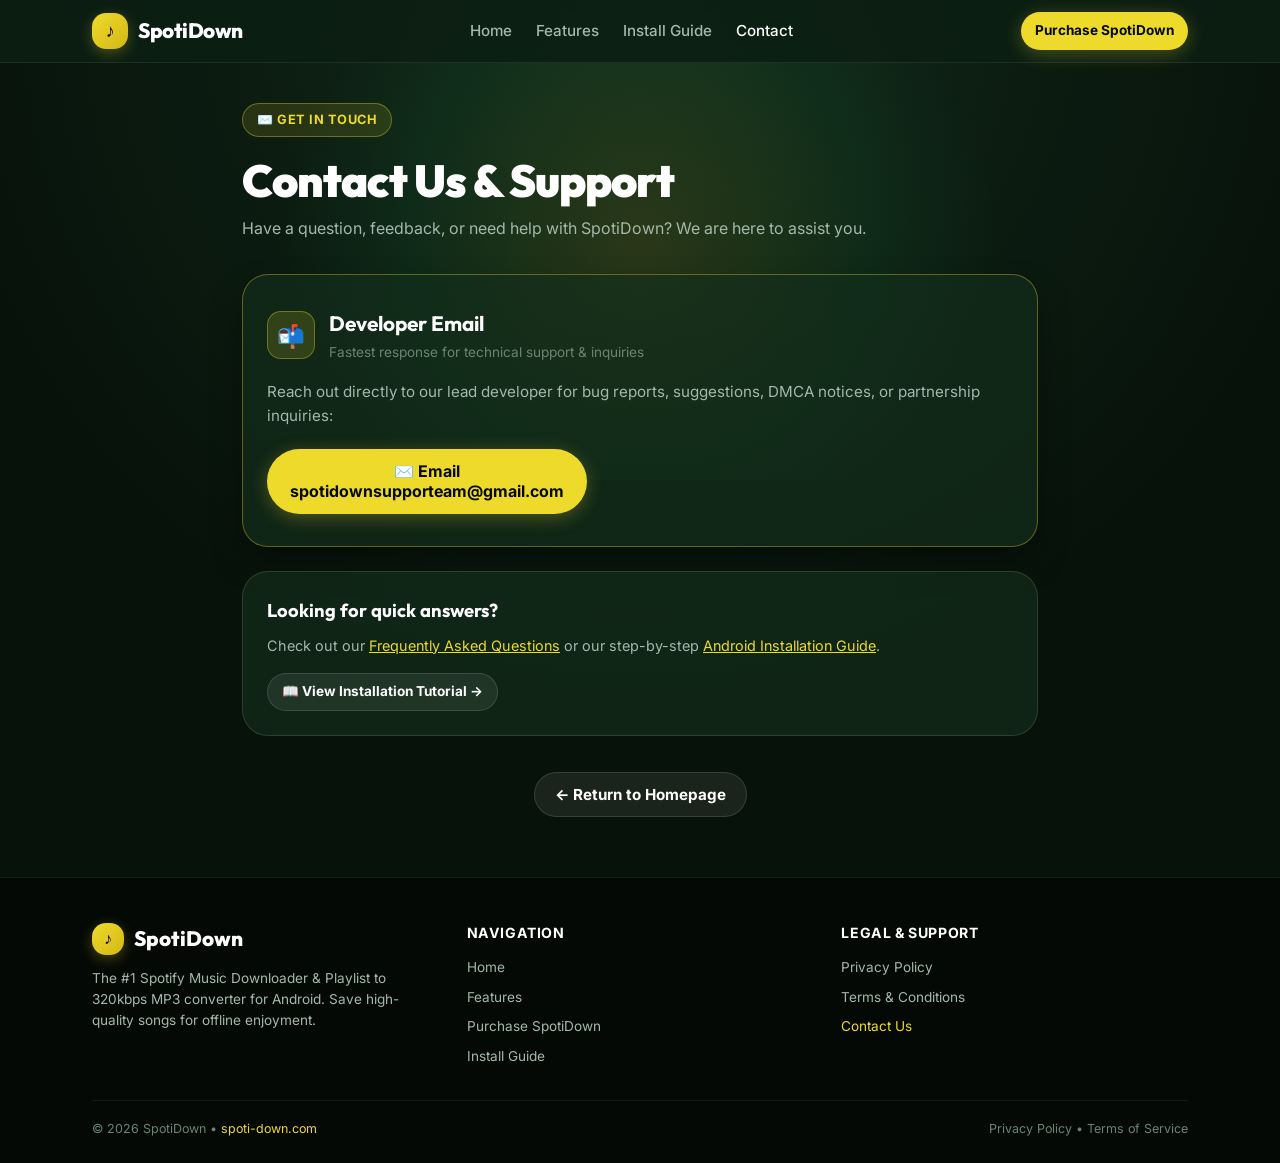
==== commit 3c521169: "Update support email address" ====
--- a/contact.html
+++ b/contact.html
@@ -24,8 +24,9 @@
   <link rel="canonical" href="https://spoti-down.com/contact">
 
   <!-- Favicon -->
-  <link rel="icon" type="image/svg+xml"
-    href="data:image/svg+xml,<svg xmlns='http://www.w3.org/2000/svg' viewBox='0 0 100 100'><rect width='100' height='100' rx='20' fill='%23eeda2b'/><text x='50%' y='68%' font-size='55' font-weight='bold' text-anchor='middle' fill='%23102216'>♪</text></svg>">
+  <link rel="icon" href="/favicon.ico" sizes="any">
+  <link rel="icon" type="image/svg+xml" href="/favicon.svg">
+  <link rel="apple-touch-icon" sizes="180x180" href="/apple-touch-icon.png">
 
   <!-- Stylesheet -->
   <link rel="stylesheet" href="/css/style.css">
@@ -114,9 +115,9 @@
             inquiries:
           </p>
 
-          <a href="mailto:ak663904@gmail.com" class="btn btn-primary btn-block"
+          <a href="mailto:spotidownsupporteam@gmail.com" class="btn btn-primary btn-block"
             style="max-width: 320px; font-size: 1rem;">
-            ✉️ Email ak663904@gmail.com
+            ✉️ Email spotidownsupporteam@gmail.com
           </a>
         </div>
 
@@ -190,4 +191,4 @@
   <script src="/js/main.js"></script>
 </body>
 
-</html>+</html>
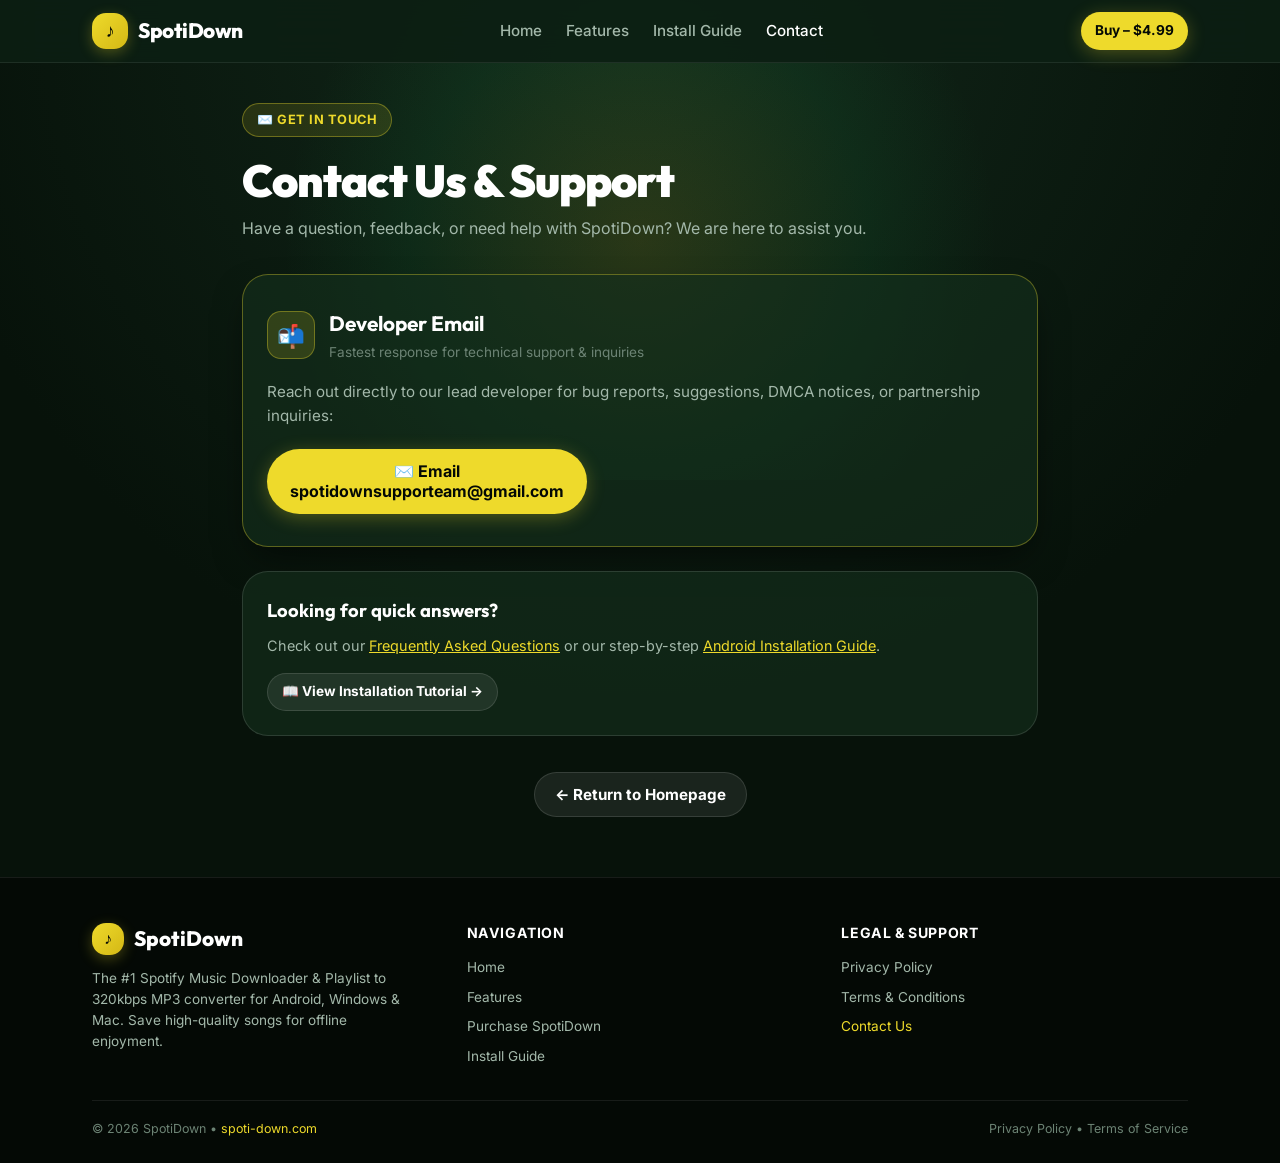
==== commit c58ed62b: "Fix canonical host, add desktop platforms, refresh app screenshots - Point canonical/OG/sitemap/robo" ====
--- a/contact.html
+++ b/contact.html
@@ -21,7 +21,7 @@
   <meta name="description"
     content="Get in touch with the SpotiDown development team for feedback, bug reports, feature requests, or project support.">
   <meta name="robots" content="index, follow">
-  <link rel="canonical" href="https://spoti-down.com/contact">
+  <link rel="canonical" href="https://www.spoti-down.com/contact">
 
   <!-- Favicon -->
   <link rel="icon" href="/favicon.ico" sizes="any">
@@ -55,7 +55,7 @@
 
       <div class="nav-actions">
         <a href="https://5994300901899.gumroad.com/l/checkout" class="btn btn-primary btn-sm btn-purchase-trigger">
-          Purchase SpotiDown
+          Buy – $4.99
         </a>
         <button class="menu-toggle" id="menu-toggle-btn" aria-label="Toggle Navigation Menu">
           ☰
@@ -72,7 +72,7 @@
       <a href="/terms" class="mobile-nav-link" onclick="closeDrawer()">📜 Terms & Conditions</a>
       <a href="/contact" class="mobile-nav-link" onclick="closeDrawer()">✉️ Contact Us</a>
       <a href="https://5994300901899.gumroad.com/l/checkout" class="btn btn-primary btn-block btn-purchase-trigger">
-        Purchase SpotiDown
+        Get SpotiDown – $4.99
       </a>
     </div>
   </header>
@@ -157,7 +157,7 @@
             <span
               style="font-family: var(--font-display); font-weight: 800; font-size: 1.3rem; color: #fff;">SpotiDown</span>
           </div>
-          <p>The #1 Spotify Music Downloader & Playlist to 320kbps MP3 converter for Android. Save high-quality
+          <p>The #1 Spotify Music Downloader & Playlist to 320kbps MP3 converter for Android, Windows &amp; Mac. Save high-quality
             songs for offline enjoyment.</p>
         </div>
 
@@ -182,7 +182,7 @@
       </div>
 
       <div class="footer-bottom">
-        <div>© 2026 SpotiDown • <a href="https://spoti-down.com" style="color: var(--primary);">spoti-down.com</a></div>
+        <div>© 2026 SpotiDown • <a href="https://www.spoti-down.com" style="color: var(--primary);">spoti-down.com</a></div>
         <div><a href="/privacy">Privacy Policy</a> • <a href="/terms">Terms of Service</a></div>
       </div>
     </div>
--- a/css/style.css
+++ b/css/style.css
@@ -1207,3 +1207,71 @@
   }
 
 }
+
+/* Purchase reassurance under hero CTA */
+.hero-purchase-note {
+  margin: -14px auto 28px;
+  max-width: 520px;
+  font-size: 0.85rem;
+  color: var(--text-muted);
+  text-align: center;
+}
+
+.desktop-only-note {
+  display: none;
+}
+
+@media (hover: hover) and (pointer: fine) and (min-width: 1024px) {
+  .desktop-only-note {
+    display: block;
+    margin-top: 4px;
+  }
+}
+
+/* Install guide: platform switcher & headings */
+.platform-tabs {
+  display: flex;
+  justify-content: center;
+  flex-wrap: wrap;
+  gap: 10px;
+  margin-top: 22px;
+}
+
+.platform-tab {
+  padding: 10px 18px;
+  border-radius: 999px;
+  border: 1px solid var(--border-card);
+  background: var(--bg-glass-card);
+  color: #fff;
+  font-weight: 700;
+  font-size: 0.92rem;
+  text-decoration: none;
+}
+
+.platform-tab:hover {
+  border-color: var(--primary);
+  color: var(--primary);
+}
+
+.platform-heading {
+  font-family: var(--font-display);
+  font-size: 1.5rem;
+  color: #fff;
+  margin: 48px 0 18px;
+  scroll-margin-top: 90px;
+  display: flex;
+  flex-wrap: wrap;
+  align-items: baseline;
+  gap: 10px;
+}
+
+.platform-heading:first-child {
+  margin-top: 8px;
+}
+
+.platform-heading span {
+  font-size: 0.8rem;
+  font-weight: 600;
+  color: var(--text-muted);
+  font-family: inherit;
+}
